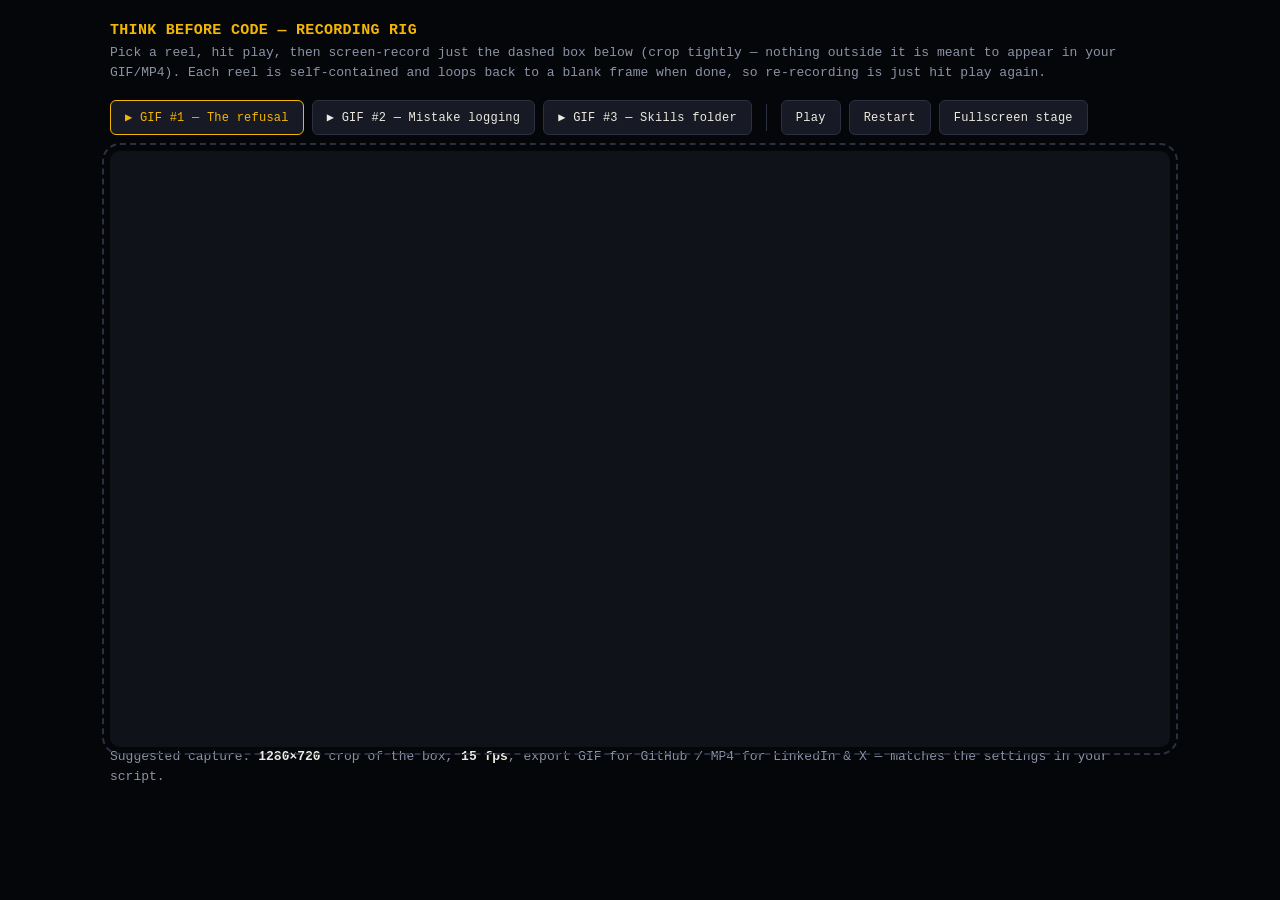
==== demo/index.html @ 32a685cb "demo: Added demo gif🫠" ====
<!doctype html>
<html lang="en">
  <head>
    <meta charset="UTF-8" />
    <title>Think Before Code — Recording Rig</title>
    <style>
      :root {
        --ink: #10121a;
        --panel: #171a24;
        --panel-2: #1d2130;
        --cream: #edeae0;
        --slate: #8b93a6;
        --duck: #f2b705;
        --duck-dim: #8a6608;
        --cut: #e2542d;
        --log: #5fb3a3;
        --mono:
          ui-monospace, "SF Mono", "JetBrains Mono", Menlo, Consolas,
          "Liberation Mono", monospace;
      }
      @media (prefers-reduced-motion: reduce) {
        * {
          animation-duration: 0.001ms !important;
          transition-duration: 0.001ms !important;
        }
      }
      * {
        box-sizing: border-box;
      }
      html,
      body {
        margin: 0;
        padding: 0;
        background: #05060a;
        color: var(--cream);
        font-family: var(--mono);
      }
      .chrome {
        max-width: 1100px;
        margin: 0 auto;
        padding: 22px 20px 40px;
      }
      .chrome h1 {
        font-size: 15px;
        letter-spacing: 0.02em;
        color: var(--duck);
        margin: 0 0 4px;
        text-transform: uppercase;
      }
      .chrome p {
        color: var(--slate);
        font-size: 13px;
        margin: 0 0 18px;
        line-height: 1.5;
      }
      .controls {
        display: flex;
        gap: 8px;
        flex-wrap: wrap;
        margin-bottom: 16px;
      }
      .controls button {
        font-family: var(--mono);
        font-size: 12px;
        letter-spacing: 0.02em;
        background: var(--panel);
        color: var(--cream);
        border: 1px solid #2a2f42;
        padding: 9px 14px;
        border-radius: 6px;
        cursor: pointer;
      }
      .controls button:hover {
        border-color: var(--duck);
      }
      .controls button:focus-visible {
        outline: 2px solid var(--duck);
        outline-offset: 2px;
      }
      .controls button.active {
        border-color: var(--duck);
        color: var(--duck);
      }
      .controls .sep {
        width: 1px;
        background: #2a2f42;
        margin: 4px 6px;
      }

      #stage {
        width: min(100%, 1280px);
        aspect-ratio: 16/9;
        background: var(--ink);
        border-radius: 10px;
        position: relative;
        overflow: hidden;
        outline: 2px dashed #2a2f42;
        outline-offset: 6px;
        margin: 0 auto;
      }
      .hint {
        color: var(--slate);
        font-size: 11px;
        margin-top: 10px;
      }
      .hint b {
        color: var(--cream);
      }

      /* ---- generic layers ---- */
      .layer {
        position: absolute;
        inset: 0;
        display: flex;
        align-items: center;
        justify-content: center;
        opacity: 0;
        transition: opacity 0.25s ease;
      }
      .layer.on {
        opacity: 1;
      }

      .card {
        text-align: center;
        padding: 0 60px;
      }
      .card .big {
        font-size: 34px;
        font-weight: 700;
        color: var(--cream);
        line-height: 1.35;
      }
      .card .small {
        margin-top: 14px;
        font-size: 15px;
        color: var(--slate);
      }
      .card .brand {
        font-size: 16px;
        color: var(--duck);
        letter-spacing: 0.04em;
        margin-bottom: 10px;
      }
      .card .url {
        margin-top: 18px;
        font-size: 14px;
        color: var(--duck);
      }

      /* ---- app window chrome ---- */
      .win {
        width: 90%;
        height: 86%;
        background: var(--panel);
        border-radius: 10px;
        box-shadow: 0 20px 60px rgba(0, 0, 0, 0.5);
        overflow: hidden;
        display: flex;
        flex-direction: column;
      }
      .titlebar {
        height: 34px;
        background: var(--panel-2);
        display: flex;
        align-items: center;
        padding: 0 12px;
        gap: 8px;
        flex: 0 0 auto;
        border-bottom: 1px solid #262b3d;
      }
      .dot {
        width: 10px;
        height: 10px;
        border-radius: 50%;
      }
      .dot.r {
        background: #e2542d;
      }
      .dot.y {
        background: #f2b705;
      }
      .dot.g {
        background: #5fb3a3;
      }
      .urlbar {
        margin-left: 12px;
        font-size: 11px;
        color: var(--slate);
        background: var(--ink);
        padding: 4px 10px;
        border-radius: 5px;
        flex: 1 1 auto;
        max-width: 340px;
      }
      .apptag {
        margin-left: auto;
        font-size: 11px;
        color: var(--slate);
      }
      .apptag b {
        color: var(--duck);
      }

      .body {
        flex: 1 1 auto;
        padding: 20px 26px 54px;
        overflow-y: auto;
        overflow-x: hidden;
        display: flex;
        flex-direction: column;
        gap: 12px;
        font-size: 14px;
        line-height: 1.5;
        scroll-behavior: smooth;
        scrollbar-width: none;
      }
      .body::-webkit-scrollbar {
        display: none;
      }

      .msg {
        max-width: 78%;
        white-space: pre-wrap;
        flex: 0 0 auto;
      }
      .msg.user {
        align-self: flex-end;
        color: var(--cream);
        text-align: right;
      }
      .msg.user .who {
        color: var(--slate);
        font-size: 11px;
      }
      .msg.assistant {
        align-self: flex-start;
        color: var(--cream);
      }
      .msg.assistant .who {
        color: var(--duck);
        font-size: 11px;
      }
      .msg.assistant.generic .who {
        color: var(--cut);
      }
      .msg .who {
        text-transform: uppercase;
        letter-spacing: 0.08em;
        margin-bottom: 4px;
      }
      .msg .txt::after {
        content: "";
        display: inline-block;
        width: 7px;
        height: 15px;
        background: var(--cream);
        margin-left: 2px;
        vertical-align: -2px;
        animation: blink 1s steps(1) infinite;
      }
      .msg .txt.done::after {
        display: none;
      }
      @keyframes blink {
        50% {
          opacity: 0;
        }
      }

      .dots {
        display: flex;
        gap: 4px;
        align-self: flex-start;
        padding: 2px 0;
      }
      .dots span {
        width: 6px;
        height: 6px;
        border-radius: 50%;
        background: var(--slate);
        animation: pulse 1s ease-in-out infinite;
      }
      .dots span:nth-child(2) {
        animation-delay: 0.15s;
      }
      .dots span:nth-child(3) {
        animation-delay: 0.3s;
      }
      @keyframes pulse {
        0%,
        100% {
          opacity: 0.25;
        }
        50% {
          opacity: 1;
        }
      }

      .codeblock {
        background: var(--ink);
        border: 1px solid #262b3d;
        border-radius: 6px;
        padding: 10px 14px;
        font-size: 13px;
        color: var(--slate);
        white-space: pre;
      }

      .logcard {
        align-self: flex-start;
        border: 1px solid var(--log);
        border-radius: 8px;
        padding: 12px 16px;
        background: rgba(95, 179, 163, 0.08);
        max-width: 82%;
        transform: translateY(6px);
        opacity: 0;
        transition: all 0.35s ease;
      }
      .logcard.on {
        transform: translateY(0);
        opacity: 1;
      }
      .logcard .tag {
        font-size: 10px;
        letter-spacing: 0.08em;
        text-transform: uppercase;
        color: var(--log);
        margin-bottom: 6px;
      }
      .logcard .txt {
        font-style: italic;
        color: var(--cream);
        font-size: 14px;
      }

      .cutflash {
        position: absolute;
        inset: 0;
        background: var(--cream);
        opacity: 0;
        pointer-events: none;
      }
      .cutflash.on {
        opacity: 0.9;
        transition: opacity 0.06s linear;
      }

      /* file tree */
      .tree {
        display: flex;
        flex: 1;
        overflow: hidden;
      }
      .sidebar {
        width: 230px;
        background: var(--panel-2);
        border-right: 1px solid #262b3d;
        padding: 10px 0;
        font-size: 13px;
      }
      .sidebar .item {
        padding: 5px 16px;
        color: var(--slate);
        opacity: 0;
        transform: translateX(-6px);
        transition: all 0.3s ease;
        display: flex;
        align-items: center;
        gap: 6px;
      }
      .sidebar .item.on {
        opacity: 1;
        transform: translateX(0);
      }
      .sidebar .item.folder {
        color: var(--cream);
      }
      .sidebar .item.file {
        padding-left: 34px;
        color: var(--duck);
      }
      .sidebar .item.selected {
        background: #262b3d;
      }
      .editor {
        flex: 1;
        padding: 18px 22px;
        font-size: 13px;
        color: var(--slate);
        overflow: hidden;
      }
      .editor .fname {
        color: var(--duck);
        font-size: 12px;
        margin-bottom: 12px;
      }
      .editor .line {
        opacity: 0;
        transform: translateY(4px);
        transition: all 0.3s ease;
        margin-bottom: 6px;
      }
      .editor .line.on {
        opacity: 1;
        transform: translateY(0);
      }
      .editor .h {
        color: var(--cream);
        font-weight: 700;
      }
      .editor .k {
        color: var(--duck);
      }

      .caption {
        position: absolute;
        bottom: 14px;
        left: 50%;
        transform: translateX(-50%);
        text-align: center;
        font-size: 12px;
        color: var(--slate);
        opacity: 0;
        transition: opacity 0.3s ease;
        background: rgba(16, 18, 26, 0.88);
        border: 1px solid #2a2f42;
        padding: 7px 12px;
        border-radius: 999px;
        pointer-events: none;
        white-space: nowrap;
      }
      .caption.on {
        opacity: 1;
      }
    </style>
  </head>
  <body>
    <div class="chrome">
      <h1>Think Before Code — recording rig</h1>
      <p>
        Pick a reel, hit play, then screen-record just the dashed box below
        (crop tightly — nothing outside it is meant to appear in your GIF/MP4).
        Each reel is self-contained and loops back to a blank frame when done,
        so re-recording is just hit play again.
      </p>
      <div class="controls">
        <button data-reel="gif1" class="active">▶ GIF #1 — The refusal</button>
        <button data-reel="gif2">▶ GIF #2 — Mistake logging</button>
        <button data-reel="gif3">▶ GIF #3 — Skills folder</button>
        <div class="sep"></div>
        <button id="playBtn">Play</button>
        <button id="restartBtn">Restart</button>
        <button id="fullscreenBtn">Fullscreen stage</button>
      </div>
      <div id="stage"></div>
      <p class="hint">
        Suggested capture: <b>1280×720</b> crop of the box, <b>15 fps</b>,
        export GIF for GitHub / MP4 for LinkedIn &amp; X — matches the settings
        in your script.
      </p>
    </div>

    <script>
      const stage = document.getElementById("stage");
      const reducedMotion = window.matchMedia(
        "(prefers-reduced-motion: reduce)",
      ).matches;

      function sleep(ms) {
        return new Promise((r) => setTimeout(r, reducedMotion ? 1 : ms));
      }

      function clearStage() {
        stage.innerHTML = "";
      }

      function scrollChat(body, behavior = "smooth") {
        if (!body) return;
        requestAnimationFrame(() => {
          body.scrollTo({ top: body.scrollHeight, behavior });
        });
      }

      function keepVisible(node) {
        const body = node?.closest?.(".body");
        if (body) scrollChat(body, "smooth");
      }

      function el(tag, cls, parent) {
        const e = document.createElement(tag);
        if (cls) e.className = cls;
        (parent || stage).appendChild(e);
        return e;
      }

      async function fadeIn(node, dur = 250) {
        node.classList.add("layer");
        await sleep(20);
        node.classList.add("on");
        await sleep(dur);
      }
      async function fadeOut(node, dur = 250) {
        node.classList.remove("on");
        await sleep(dur);
        node.remove();
      }

      async function typeInto(node, text, cps = 26) {
        const per = 1000 / cps;
        node.classList.add("txt");
        for (let i = 0; i <= text.length; i++) {
          node.textContent = text.slice(0, i);
          if (i % 4 === 0 || i === text.length) keepVisible(node);
          await sleep(per);
        }
        node.classList.add("done");
        keepVisible(node);
      }

      function makeWindow(appLabel, url) {
        const win = el("div", "win");
        const bar = el("div", "titlebar", win);
        el("span", "dot r", bar);
        el("span", "dot y", bar);
        el("span", "dot g", bar);
        const u = el("div", "urlbar", bar);
        u.textContent = url;
        const tag = el("div", "apptag", bar);
        tag.innerHTML = "app: <b>" + appLabel + "</b>";
        const body = el("div", "body", win);
        return { win, body };
      }

      async function userMsg(body, text, cps) {
        const m = el("div", "msg user", body);
        const who = el("div", "who", m);
        who.textContent = "you";
        const txt = el("div", "", m);
        await typeInto(txt, text, cps || 30);
        scrollChat(body);
        return m;
      }

      async function thinking(body, ms) {
        const d = el("div", "dots", body);
        d.innerHTML = "<span></span><span></span><span></span>";
        scrollChat(body);
        await sleep(ms);
        d.remove();
      }

      async function assistantMsg(body, who, text, cps, generic) {
        const m = el(
          "div",
          "msg assistant" + (generic ? " generic" : ""),
          body,
        );
        const w = el("div", "who", m);
        w.textContent = who;
        const txt = el("div", "", m);
        await typeInto(txt, text, cps || 22);
        scrollChat(body);
        return m;
      }

      function centerCard() {
        const layer = el("div", "layer");
        const card = el("div", "card", layer);
        return { layer, card };
      }

      /* ============ REEL: GIF 1 ============ */
      async function playGif1() {
        clearStage();

        // outside-GIF title card
        {
          const { layer, card } = centerCard();
          card.innerHTML =
            '<div class="big">AI shouldn\'t solve DSA for you.</div>';
          await fadeIn(layer, 300);
          await sleep(1600);
          await fadeOut(layer, 250);
        }

        // Frame 1: generic AI, instant dump, hard cut
        {
          const layer = el("div", "layer");
          const { win, body } = makeWindow(
            "generic assistant",
            "chat.example.com",
          );
          layer.appendChild(win);
          await fadeIn(layer, 200);
          await userMsg(body, "Solve Two Sum.", 34);
          await sleep(150);
          await thinking(body, 260);
          await assistantMsg(
            body,
            "assistant",
            "Sure! Here's the code...",
            55,
            true,
          );
          const cb = el("div", "codeblock", body);
          cb.textContent = "def twoSum(nums, target):\n    seen = {}\n    ...";
          scrollChat(body);
          await sleep(500);
          const flash = el("div", "cutflash on");
          await sleep(70);
          flash.remove();
          await fadeOut(layer, 120);
        }

        // Frame 2/3: Think Before Code, Socratic dialogue
        {
          const layer = el("div", "layer");
          const { win, body } = makeWindow(
            "Think Before Code",
            "thinkbeforecode.dev",
          );
          layer.appendChild(win);
          await fadeIn(layer, 200);

          await userMsg(body, "Solve Two Sum.", 30);
          await thinking(body, 700);
          await assistantMsg(
            body,
            "quackrates 🦆",
            "No.\n\nLet's think first.\n\nWhat information do you need to remember\nwhile scanning the array once?",
            24,
          );
          await sleep(300);

          await userMsg(body, "Previous numbers?", 28);
          await thinking(body, 500);
          await assistantMsg(
            body,
            "quackrates 🦆",
            "Closer.\n\nDo you need ALL previous numbers?\n\nOr only something that helps\nfind the missing value?",
            24,
          );
          await sleep(300);

          await userMsg(body, "Maybe...\n\nvalue -> index?", 26);
          await thinking(body, 500);
          await assistantMsg(
            body,
            "quackrates 🦆",
            "Exactly.\n\nWhy would a hash map help here?",
            24,
          );

          const cap = el(
            "div",
            "caption",
            win.parentElement === layer ? layer : layer,
          );
          cap.textContent = "No solution shown. Only curiosity.";
          await sleep(400);
          cap.classList.add("on");
          await sleep(1400);
          await fadeOut(layer, 300);
        }

        // End card
        {
          const { layer, card } = centerCard();
          card.innerHTML =
            '<div class="brand">Think Before Code</div>' +
            '<div class="big" style="font-size:26px;">Learn algorithms.<br>Don\'t outsource thinking.</div>' +
            '<div class="url">github.com/Far-200/think-before-code</div>';
          await fadeIn(layer, 300);
          await sleep(2200);
        }
      }

      /* ============ Bonus beat: the refusal, on its own ============ */
      async function playRefusal() {
        clearStage();
        const layer = el("div", "layer");
        const { win, body } = makeWindow(
          "Think Before Code",
          "thinkbeforecode.dev",
        );
        layer.appendChild(win);
        await fadeIn(layer, 200);
        await userMsg(body, "Give me the code.", 30);
        await thinking(body, 600);
        await assistantMsg(body, "quackrates 🦆", "No.", 20);
        await sleep(1000);
        await assistantMsg(
          body,
          "quackrates 🦆",
          "I won't solve this for you.\n\nI'll help you solve it.",
          22,
        );
        await sleep(2200);
      }

      /* ============ REEL: GIF 2 — mistake logging ============ */
      async function playGif2() {
        clearStage();
        const layer = el("div", "layer");
        const { win, body } = makeWindow(
          "Think Before Code",
          "thinkbeforecode.dev",
        );
        layer.appendChild(win);
        await fadeIn(layer, 200);

        await userMsg(body, "Sliding Window?", 28);
        await thinking(body, 500);
        await assistantMsg(body, "quackrates 🦆", "Why Sliding Window?", 24);
        await sleep(300);

        await userMsg(
          body,
          "...\n\nActually...\n\nWindow size isn't fixed.",
          26,
        );
        await thinking(body, 500);
        await assistantMsg(
          body,
          "quackrates 🦆",
          "Good catch.\n\nMistake logged:",
          24,
        );

        const card = el("div", "logcard", body);
        const tag = el("div", "tag", card);
        tag.textContent = "mistake log";
        const txt = el("div", "txt", card);
        txt.textContent =
          '"I assumed Sliding Window before checking constraints."';
        await sleep(150);
        card.classList.add("on");
        scrollChat(body);
        await sleep(2400);
      }

      /* ============ REEL: GIF 3 — skills folder ============ */
      async function playGif3() {
        clearStage();
        const layer = el("div", "layer");
        const win = el("div", "win");
        layer.appendChild(win);
        const bar = el("div", "titlebar", win);
        el("span", "dot r", bar);
        el("span", "dot y", bar);
        el("span", "dot g", bar);
        const u = el("div", "urlbar", bar);
        u.textContent = "think-before-code";
        const tag = el("div", "apptag", bar);
        tag.innerHTML = "app: <b>editor</b>";
        const tree = el("div", "tree", win);
        const sidebar = el("div", "sidebar", tree);
        const editor = el("div", "editor", tree);

        await fadeIn(layer, 200);

        const items = [
          { cls: "folder", label: "📁 skills/" },
          { cls: "file", label: "problem-decoder/" },
          { cls: "file", label: "dsa-tutor/" },
          { cls: "file", label: "complexity-coach/" },
          { cls: "file", label: "dry-run-coach/" },
          { cls: "file", label: "mock-interviewer/" },
          { cls: "file", label: "mistake-logs/" },
        ];
        const nodes = [];
        for (const it of items) {
          const n = el("div", "item " + it.cls, sidebar);
          n.textContent = it.label;
          nodes.push(n);
          await sleep(220);
          n.classList.add("on");
        }

        await sleep(500);
        nodes[1].classList.add("selected");

        const fname = el("div", "fname", editor);
        fname.textContent = "skills/problem-decoder/SKILL.md";
        const lines = [
          ["h", "# Problem Decoder"],
          ["", "Breaks a problem statement into constraints,"],
          ["", "edge cases, and the real question being asked —"],
          ["", "before any approach is chosen."],
          ["k", "## When to use"],
          ["", "Any time a prompt names a technique before"],
          ["", "the constraints have been checked."],
          ["k", "## Output"],
          ["", "Questions. Never a solution."],
        ];
        for (const [k, text] of lines) {
          const l = el("div", "line" + (k ? " " + k : ""), editor);
          l.textContent = text;
          await sleep(260);
          l.classList.add("on");
        }

        const cap = el("div", "caption on", win.parentElement);
        cap.textContent = "Reusable AI tutors.";
        await sleep(2000);
      }

      /* ============ controller ============ */
      const reels = { gif1: playGif1, gif2: playGif2, gif3: playGif3 };
      let currentReel = "gif1";
      let playing = false;

      document.querySelectorAll("[data-reel]").forEach((btn) => {
        btn.addEventListener("click", () => {
          document
            .querySelectorAll("[data-reel]")
            .forEach((b) => b.classList.remove("active"));
          btn.classList.add("active");
          currentReel = btn.dataset.reel;
          clearStage();
        });
      });

      document.getElementById("playBtn").addEventListener("click", async () => {
        if (playing) return;
        playing = true;
        await reels[currentReel]();
        playing = false;
      });
      document
        .getElementById("restartBtn")
        .addEventListener("click", async () => {
          if (playing) return;
          playing = true;
          await reels[currentReel]();
          playing = false;
        });

      document
        .getElementById("fullscreenBtn")
        .addEventListener("click", async () => {
          if (stage.requestFullscreen) await stage.requestFullscreen();
        });
    </script>
  </body>
</html>
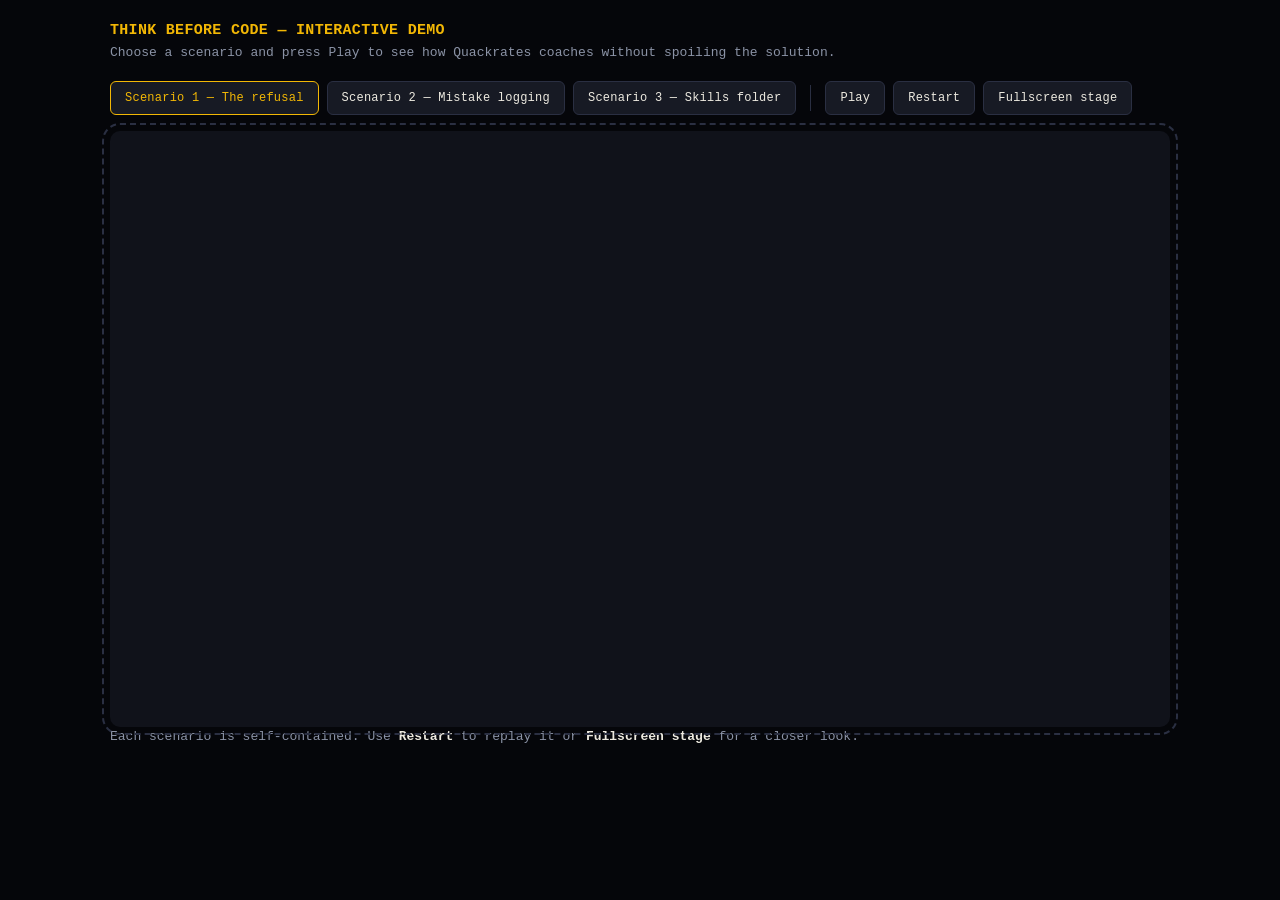
==== commit 079628cd: "chore: polish demo and update workflow actions" ====
--- a/demo/index.html
+++ b/demo/index.html
@@ -2,7 +2,7 @@
 <html lang="en">
   <head>
     <meta charset="UTF-8" />
-    <title>Think Before Code — Recording Rig</title>
+    <title>Think Before Code — Interactive Demo</title>
     <style>
       :root {
         --ink: #10121a;
@@ -438,17 +438,17 @@
   </head>
   <body>
     <div class="chrome">
-      <h1>Think Before Code — recording rig</h1>
+      <h1>Think Before Code — Interactive Demo</h1>
       <p>
-        Pick a reel, hit play, then screen-record just the dashed box below
-        (crop tightly — nothing outside it is meant to appear in your GIF/MP4).
-        Each reel is self-contained and loops back to a blank frame when done,
-        so re-recording is just hit play again.
+        Choose a scenario and press Play to see how Quackrates coaches without
+        spoiling the solution.
       </p>
       <div class="controls">
-        <button data-reel="gif1" class="active">▶ GIF #1 — The refusal</button>
-        <button data-reel="gif2">▶ GIF #2 — Mistake logging</button>
-        <button data-reel="gif3">▶ GIF #3 — Skills folder</button>
+        <button data-reel="gif1" class="active">
+          Scenario 1 — The refusal
+        </button>
+        <button data-reel="gif2">Scenario 2 — Mistake logging</button>
+        <button data-reel="gif3">Scenario 3 — Skills folder</button>
         <div class="sep"></div>
         <button id="playBtn">Play</button>
         <button id="restartBtn">Restart</button>
@@ -456,9 +456,8 @@
       </div>
       <div id="stage"></div>
       <p class="hint">
-        Suggested capture: <b>1280×720</b> crop of the box, <b>15 fps</b>,
-        export GIF for GitHub / MP4 for LinkedIn &amp; X — matches the settings
-        in your script.
+        Each scenario is self-contained. Use <b>Restart</b> to replay it or
+        <b>Fullscreen stage</b> for a closer look.
       </p>
     </div>
 
@@ -619,7 +618,7 @@
           const layer = el("div", "layer");
           const { win, body } = makeWindow(
             "Think Before Code",
-            "thinkbeforecode.dev",
+            "github.com/Far-200/think-before-code",
           );
           layer.appendChild(win);
           await fadeIn(layer, 200);
@@ -683,7 +682,7 @@
         const layer = el("div", "layer");
         const { win, body } = makeWindow(
           "Think Before Code",
-          "thinkbeforecode.dev",
+          "github.com/Far-200/think-before-code",
         );
         layer.appendChild(win);
         await fadeIn(layer, 200);
@@ -706,7 +705,7 @@
         const layer = el("div", "layer");
         const { win, body } = makeWindow(
           "Think Before Code",
-          "thinkbeforecode.dev",
+          "github.com/Far-200/think-before-code",
         );
         layer.appendChild(win);
         await fadeIn(layer, 200);
@@ -765,10 +764,12 @@
           { cls: "folder", label: "📁 skills/" },
           { cls: "file", label: "problem-decoder/" },
           { cls: "file", label: "dsa-tutor/" },
+          { cls: "file", label: "dry-run-coach/" },
           { cls: "file", label: "complexity-coach/" },
-          { cls: "file", label: "dry-run-coach/" },
+          { cls: "file", label: "debug-coach/" },
+          { cls: "file", label: "test-case-coach/" },
+          { cls: "file", label: "pattern-transfer-coach/" },
           { cls: "file", label: "mock-interviewer/" },
-          { cls: "file", label: "mistake-logs/" },
         ];
         const nodes = [];
         for (const it of items) {
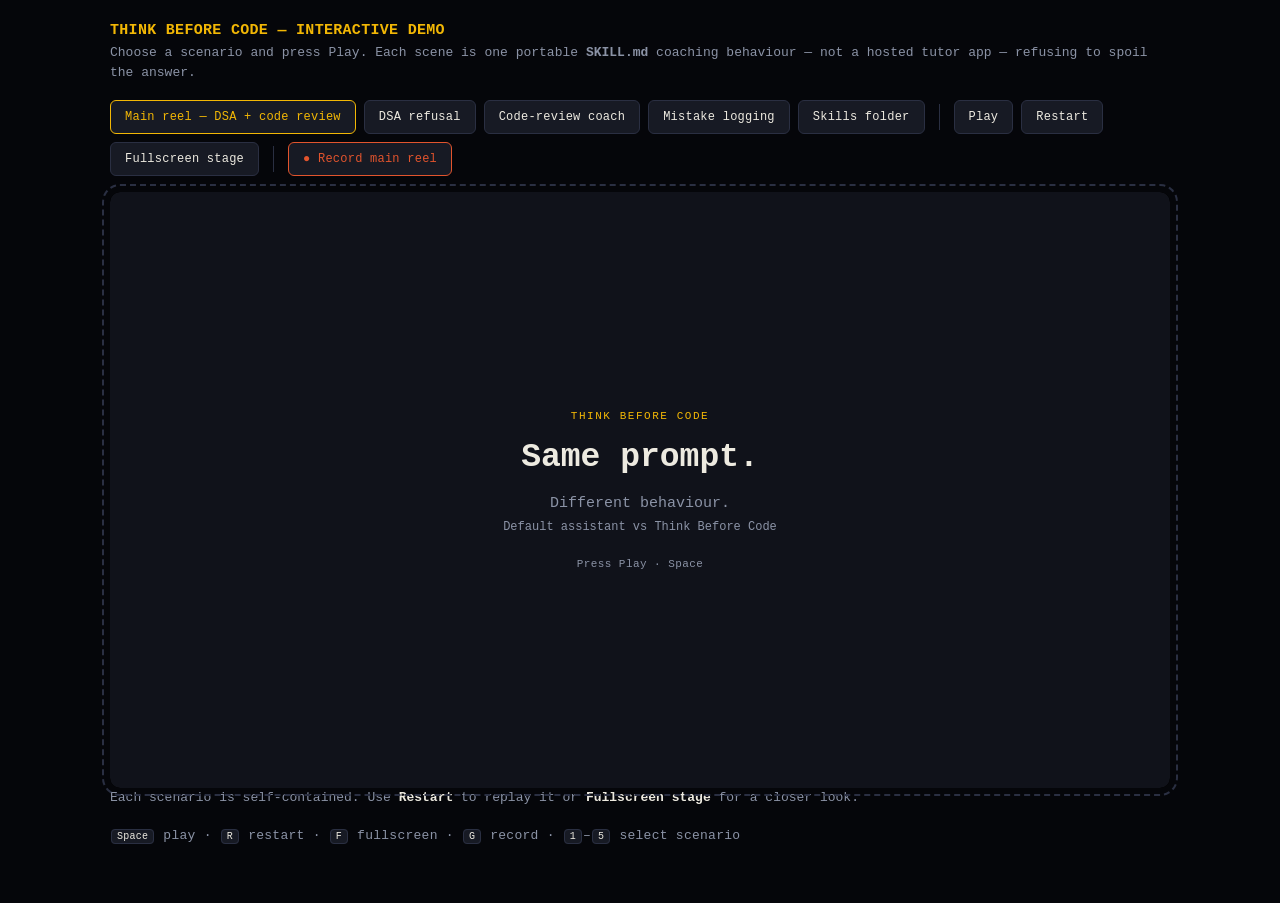
==== commit e27b800f: "feat: add specification coach and refresh demo" ====
--- a/demo/index.html
+++ b/demo/index.html
@@ -2,8 +2,12 @@
 <html lang="en">
   <head>
     <meta charset="UTF-8" />
+    <meta name="viewport" content="width=device-width, initial-scale=1.0" />
     <title>Think Before Code — Interactive Demo</title>
     <style>
+      /* ============================================================
+         1. TOKENS AND GLOBAL LAYOUT
+         ============================================================ */
       :root {
         --ink: #10121a;
         --panel: #171a24;
@@ -53,6 +57,10 @@
         margin: 0 0 18px;
         line-height: 1.5;
       }
+
+      /* ============================================================
+         2. CONTROLS AND STAGE
+         ============================================================ */
       .controls {
         display: flex;
         gap: 8px;
@@ -81,6 +89,16 @@
         border-color: var(--duck);
         color: var(--duck);
       }
+      .controls button#recordBtn {
+        border-color: var(--cut);
+        color: var(--cut);
+      }
+      .controls button#recordBtn:hover {
+        background: rgba(226, 84, 45, 0.08);
+      }
+      .controls button#recordBtn::before {
+        content: "● ";
+      }
       .controls .sep {
         width: 1px;
         background: #2a2f42;
@@ -89,8 +107,8 @@
 
       #stage {
         width: min(100%, 1280px);
-        aspect-ratio: 16/9;
-        background: var(--ink);
+        aspect-ratio: 16 / 9;
+        background: #000;
         border-radius: 10px;
         position: relative;
         overflow: hidden;
@@ -98,6 +116,37 @@
         outline-offset: 6px;
         margin: 0 auto;
       }
+      .stage-canvas {
+        position: relative;
+        width: 100%;
+        height: 100%;
+        background: var(--ink);
+        overflow: hidden;
+        border-radius: inherit;
+      }
+      #stage:fullscreen,
+      #stage:-webkit-full-screen {
+        width: 100vw;
+        height: 100vh;
+        max-width: none;
+        aspect-ratio: auto;
+        border-radius: 0;
+        outline: none;
+        display: flex;
+        align-items: center;
+        justify-content: center;
+      }
+      #stage:fullscreen .stage-canvas,
+      #stage:-webkit-full-screen .stage-canvas {
+        width: min(100vw, 100vh * 16 / 9);
+        height: min(100vh, 100vw * 9 / 16);
+        flex: none;
+      }
+      #stage.cursor-hidden,
+      #stage.cursor-hidden * {
+        cursor: none;
+      }
+
       .hint {
         color: var(--slate);
         font-size: 11px;
@@ -106,8 +155,26 @@
       .hint b {
         color: var(--cream);
       }
-
-      /* ---- generic layers ---- */
+      .shortcuts {
+        color: var(--slate);
+        font-size: 10.5px;
+        margin-top: 6px;
+        letter-spacing: 0.02em;
+      }
+      .shortcuts kbd {
+        font-family: var(--mono);
+        font-size: 10px;
+        color: var(--cream);
+        background: var(--panel);
+        border: 1px solid #2a2f42;
+        border-radius: 4px;
+        padding: 1px 5px;
+        margin: 0 1px;
+      }
+
+      /* ============================================================
+         3. REUSABLE CARDS / WINDOWS / MESSAGES
+         ============================================================ */
       .layer {
         position: absolute;
         inset: 0;
@@ -125,8 +192,15 @@
         text-align: center;
         padding: 0 60px;
       }
+      .card .kicker {
+        font-size: 11px;
+        letter-spacing: 0.14em;
+        text-transform: uppercase;
+        color: var(--duck);
+        margin-bottom: 14px;
+      }
       .card .big {
-        font-size: 34px;
+        font-size: 33px;
         font-weight: 700;
         color: var(--cream);
         line-height: 1.35;
@@ -135,6 +209,13 @@
         margin-top: 14px;
         font-size: 15px;
         color: var(--slate);
+      }
+      .card .small.delayed {
+        opacity: 0;
+        transition: opacity 0.3s ease;
+      }
+      .card .small.delayed.on {
+        opacity: 1;
       }
       .card .brand {
         font-size: 16px;
@@ -147,11 +228,194 @@
         font-size: 14px;
         color: var(--duck);
       }
-
-      /* ---- app window chrome ---- */
+      .card .poster-footer {
+        margin-top: 24px;
+        font-size: 11px;
+        color: var(--slate);
+        letter-spacing: 0.04em;
+      }
+      .countdown-card {
+        font-size: 64px;
+        font-weight: 700;
+        color: var(--duck);
+      }
+      .countdown-card.pulse {
+        animation: countdownPulse 0.7s ease-out;
+      }
+      @keyframes countdownPulse {
+        0% {
+          opacity: 0;
+          transform: scale(0.92);
+        }
+        30% {
+          opacity: 1;
+          transform: scale(1);
+        }
+        100% {
+          opacity: 1;
+          transform: scale(1);
+        }
+      }
+
+      /* comparison montage: "without the skills" baseline shown once,
+         at the very start of the main reel, before Quackrates appears */
+      .comparison-shell {
+        width: 92%;
+        max-width: 960px;
+        text-align: center;
+      }
+      .comparison-badge {
+        display: inline-block;
+        font-size: 10px;
+        letter-spacing: 0.08em;
+        text-transform: uppercase;
+        color: var(--cut);
+        border: 1px solid var(--cut);
+        background: rgba(226, 84, 45, 0.08);
+        padding: 3px 10px;
+        border-radius: 999px;
+        margin-bottom: 10px;
+        opacity: 0;
+        transition: opacity 0.3s ease;
+      }
+      .comparison-badge.on {
+        opacity: 1;
+      }
+      .comparison-heading {
+        font-size: 21px;
+        font-weight: 700;
+        letter-spacing: 0.04em;
+        text-transform: uppercase;
+        color: var(--cream);
+        margin-bottom: 16px;
+        opacity: 0;
+        transition: opacity 0.3s ease;
+      }
+      .comparison-heading.on {
+        opacity: 1;
+      }
+      .comparison-grid {
+        display: grid;
+        grid-template-columns: 1fr 1fr;
+        gap: 16px;
+        text-align: left;
+      }
+      .comparison-panel {
+        border: 1px solid var(--cut);
+        border-radius: 8px;
+        background: rgba(226, 84, 45, 0.05);
+        padding: 13px 15px;
+        opacity: 0;
+        transform: translateY(6px);
+        transition: all 0.3s ease;
+      }
+      .comparison-panel.on {
+        opacity: 1;
+        transform: translateY(0);
+      }
+      .comparison-label {
+        font-size: 10.5px;
+        letter-spacing: 0.1em;
+        text-transform: uppercase;
+        color: var(--cut);
+        font-weight: 700;
+        margin-bottom: 8px;
+      }
+      .comparison-prompt {
+        font-size: 13.5px;
+        color: var(--slate);
+        margin-bottom: 6px;
+      }
+      .comparison-prompt::before {
+        content: "you: ";
+        color: var(--slate);
+      }
+      .default-response {
+        font-size: 13.5px;
+        color: var(--cream);
+        margin-bottom: 10px;
+      }
+      .default-response::before {
+        content: "assistant: ";
+        color: var(--cut);
+      }
+      .artifact-block {
+        background: var(--ink);
+        border: 1px solid #262b3d;
+        border-radius: 6px;
+        padding: 8px 10px;
+        margin-bottom: 10px;
+        opacity: 0;
+        transition: opacity 0.3s ease;
+      }
+      .artifact-block.on {
+        opacity: 1;
+      }
+      .artifact-line {
+        font-size: 12.5px;
+        color: var(--slate);
+        white-space: pre;
+        line-height: 1.55;
+      }
+      .artifact-line .n {
+        color: #454b60;
+        margin-right: 8px;
+      }
+      .default-status {
+        font-size: 10.5px;
+        letter-spacing: 0.06em;
+        text-transform: uppercase;
+        color: var(--cut);
+        font-weight: 700;
+      }
+      .comparison-footer {
+        margin-top: 16px;
+        opacity: 0;
+        transition: opacity 0.3s ease;
+      }
+      .comparison-footer.on {
+        opacity: 1;
+      }
+      .comparison-footer .cf-line1 {
+        font-size: 15px;
+        color: var(--cream);
+        font-weight: 700;
+      }
+      .comparison-footer .cf-line2 {
+        margin-top: 6px;
+        font-size: 12px;
+        color: var(--slate);
+        opacity: 0;
+        transition: opacity 0.3s ease;
+      }
+      .comparison-footer .cf-line2.on {
+        opacity: 1;
+      }
+
+      /* chapter label: reusable, works standalone (inline in a card)
+         or as the .chapter-strip window header */
+      .chapter-label {
+        font-size: 10.5px;
+        letter-spacing: 0.12em;
+        text-transform: uppercase;
+        color: var(--slate);
+      }
+      .chapter-label .num {
+        color: var(--duck);
+        font-weight: 700;
+      }
+      .card .chapter-label {
+        margin-top: 16px;
+      }
+      .chapter-strip {
+        flex: 0 0 auto;
+        padding: 8px 20px 2px;
+      }
+
+      /* app window chrome */
       .win {
-        width: 90%;
-        height: 86%;
+        width: 93%;
+        height: 89%;
         background: var(--panel);
         border-radius: 10px;
         box-shadow: 0 20px 60px rgba(0, 0, 0, 0.5);
@@ -191,26 +455,34 @@
         padding: 4px 10px;
         border-radius: 5px;
         flex: 1 1 auto;
-        max-width: 340px;
-      }
-      .apptag {
+        max-width: 300px;
+        overflow: hidden;
+        text-overflow: ellipsis;
+        white-space: nowrap;
+      }
+      .skill-badge {
         margin-left: auto;
-        font-size: 11px;
-        color: var(--slate);
-      }
-      .apptag b {
+        flex: 0 0 auto;
+        font-size: 10.5px;
+        letter-spacing: 0.02em;
         color: var(--duck);
+        border: 1px solid var(--duck-dim);
+        background: rgba(242, 183, 5, 0.08);
+        padding: 3px 9px;
+        border-radius: 999px;
+        white-space: nowrap;
       }
 
       .body {
         flex: 1 1 auto;
-        padding: 20px 26px 54px;
+        min-height: 0;
+        padding: 18px 24px 20px;
         overflow-y: auto;
         overflow-x: hidden;
         display: flex;
         flex-direction: column;
-        gap: 12px;
-        font-size: 14px;
+        gap: 11px;
+        font-size: 14.5px;
         line-height: 1.5;
         scroll-behavior: smooth;
         scrollbar-width: none;
@@ -220,7 +492,7 @@
       }
 
       .msg {
-        max-width: 78%;
+        max-width: 82%;
         white-space: pre-wrap;
         flex: 0 0 auto;
       }
@@ -240,9 +512,6 @@
       .msg.assistant .who {
         color: var(--duck);
         font-size: 11px;
-      }
-      .msg.assistant.generic .who {
-        color: var(--cut);
       }
       .msg .who {
         text-transform: uppercase;
@@ -297,16 +566,56 @@
         }
       }
 
-      .codeblock {
-        background: var(--ink);
-        border: 1px solid #262b3d;
-        border-radius: 6px;
-        padding: 10px 14px;
+      /* learner-authored card: the ONLY component that carries the
+         learner's own words (an approach, a finding). Right-aligned
+         like the learner's chat bubbles, but structurally distinct —
+         bordered, labelled, never mistaken for Quackrates' output. */
+      .learner-card {
+        align-self: flex-end;
+        border: 1px solid var(--duck-dim);
+        background: rgba(242, 183, 5, 0.06);
+        border-radius: 8px 4px 8px 8px;
+        padding: 12px 16px;
+        max-width: 86%;
+        text-align: left;
+        opacity: 0;
+        transform: translateY(6px);
+        transition: all 0.4s ease;
+      }
+      .learner-card.on {
+        opacity: 1;
+        transform: translateY(0);
+      }
+      .learner-card .lc-tag {
+        font-size: 10px;
+        letter-spacing: 0.08em;
+        text-transform: uppercase;
+        color: var(--duck);
+        font-weight: 700;
+        margin-bottom: 8px;
+      }
+      .learner-card .lc-row {
         font-size: 13px;
-        color: var(--slate);
-        white-space: pre;
-      }
-
+        line-height: 1.5;
+        margin-bottom: 6px;
+      }
+      .learner-card .lc-row:last-child {
+        margin-bottom: 0;
+      }
+      .learner-card .lc-label {
+        color: var(--duck-dim);
+        font-weight: 700;
+      }
+      .learner-card code,
+      .findingtext code {
+        color: var(--cream);
+        background: rgba(255, 255, 255, 0.07);
+        padding: 1px 4px;
+        border-radius: 3px;
+      }
+
+      /* mistake log: system-confirmed entry, distinct from a
+         learner-authored card — teal, italic, single line */
       .logcard {
         align-self: flex-start;
         border: 1px solid var(--log);
@@ -335,22 +644,108 @@
         font-size: 14px;
       }
 
-      .cutflash {
-        position: absolute;
-        inset: 0;
-        background: var(--cream);
+      /* ============================================================
+         4. REVIEW WORKSPACE (pinned code pane + coaching pane)
+         ============================================================ */
+      .review-split {
+        flex: 1 1 auto;
+        min-height: 0;
+        display: flex;
+        overflow: hidden;
+      }
+      .code-pane {
+        flex: 0 0 44%;
+        min-height: 0;
+        display: flex;
+        flex-direction: column;
+        overflow: hidden;
+        background: var(--ink);
+        border-right: 1px solid #262b3d;
         opacity: 0;
-        pointer-events: none;
-      }
-      .cutflash.on {
-        opacity: 0.9;
-        transition: opacity 0.06s linear;
-      }
-
-      /* file tree */
+        transition: opacity 0.35s ease;
+      }
+      .code-pane.on {
+        opacity: 1;
+      }
+      .code-pane .rp-file {
+        flex: 0 0 auto;
+        font-size: 11px;
+        color: var(--slate);
+        background: var(--panel-2);
+        padding: 7px 12px;
+        border-bottom: 1px solid #262b3d;
+        letter-spacing: 0.02em;
+      }
+      .code-pane .rp-code {
+        flex: 1 1 auto;
+        padding: 12px 0;
+        font-size: 13.5px;
+        line-height: 1.7;
+        overflow: hidden;
+      }
+      .code-pane .rline {
+        display: flex;
+        align-items: baseline;
+        padding: 1px 14px 1px 4px;
+        white-space: pre;
+        opacity: 1;
+        transition:
+          opacity 0.3s ease,
+          background-color 0.3s ease;
+      }
+      .code-pane .rline .marker {
+        width: 12px;
+        flex: 0 0 auto;
+        color: var(--duck);
+        font-weight: 700;
+      }
+      .code-pane .rline .marker::before {
+        content: "";
+      }
+      .code-pane .rline.focus .marker::before {
+        content: "›";
+      }
+      .code-pane .rline .ln {
+        width: 18px;
+        flex: 0 0 auto;
+        color: #454b60;
+        text-align: right;
+        margin-right: 12px;
+        user-select: none;
+      }
+      .code-pane .rline .code {
+        color: var(--cream);
+      }
+      .code-pane .rline.dim {
+        opacity: 0.4;
+      }
+      .code-pane .rline.focus {
+        opacity: 1;
+        background: rgba(242, 183, 5, 0.08);
+        border-radius: 4px;
+      }
+      .code-pane .kw {
+        color: var(--duck);
+      }
+      .code-pane .str {
+        color: var(--log);
+      }
+
+      .chat-pane {
+        flex: 1 1 56%;
+        min-height: 0;
+        display: flex;
+        flex-direction: column;
+        overflow: hidden;
+      }
+
+      /* ============================================================
+         5. FOLDER VIEW
+         ============================================================ */
       .tree {
         display: flex;
         flex: 1;
+        min-height: 0;
         overflow: hidden;
       }
       .sidebar {
@@ -359,6 +754,11 @@
         border-right: 1px solid #262b3d;
         padding: 10px 0;
         font-size: 13px;
+        overflow-y: auto;
+        scrollbar-width: none;
+      }
+      .sidebar::-webkit-scrollbar {
+        display: none;
       }
       .sidebar .item {
         padding: 5px 16px;
@@ -374,20 +774,34 @@
         opacity: 1;
         transform: translateX(0);
       }
-      .sidebar .item.folder {
-        color: var(--cream);
-      }
       .sidebar .item.file {
         padding-left: 34px;
         color: var(--duck);
       }
+      .sidebar .item.root {
+        color: var(--cream);
+        font-weight: 700;
+      }
       .sidebar .item.selected {
         background: #262b3d;
       }
+      .sidebar .item.group {
+        padding: 12px 16px 3px;
+        color: var(--slate);
+        font-size: 10px;
+        letter-spacing: 0.1em;
+        text-transform: uppercase;
+      }
+      .sidebar .item.group.divider {
+        border-top: 1px solid #262b3d;
+        margin-top: 6px;
+        padding-top: 12px;
+      }
       .editor {
         flex: 1;
+        min-height: 0;
         padding: 18px 22px;
-        font-size: 13px;
+        font-size: 13.5px;
         color: var(--slate);
         overflow: hidden;
       }
@@ -440,39 +854,88 @@
     <div class="chrome">
       <h1>Think Before Code — Interactive Demo</h1>
       <p>
-        Choose a scenario and press Play to see how Quackrates coaches without
-        spoiling the solution.
+        Choose a scenario and press Play. Each scene is one portable
+        <b>SKILL.md</b> coaching behaviour — not a hosted tutor app —
+        refusing to spoil the answer.
       </p>
       <div class="controls">
-        <button data-reel="gif1" class="active">
-          Scenario 1 — The refusal
+        <button data-reel="main" class="active">
+          Main reel — DSA + code review
         </button>
-        <button data-reel="gif2">Scenario 2 — Mistake logging</button>
-        <button data-reel="gif3">Scenario 3 — Skills folder</button>
+        <button data-reel="refusal">DSA refusal</button>
+        <button data-reel="review">Code-review coach</button>
+        <button data-reel="mistakes">Mistake logging</button>
+        <button data-reel="skills">Skills folder</button>
         <div class="sep"></div>
         <button id="playBtn">Play</button>
         <button id="restartBtn">Restart</button>
         <button id="fullscreenBtn">Fullscreen stage</button>
+        <div class="sep"></div>
+        <button id="recordBtn">Record main reel</button>
       </div>
-      <div id="stage"></div>
+      <div id="stage"><div class="stage-canvas" id="stageCanvas"></div></div>
       <p class="hint">
         Each scenario is self-contained. Use <b>Restart</b> to replay it or
         <b>Fullscreen stage</b> for a closer look.
       </p>
+      <p class="shortcuts">
+        <kbd>Space</kbd> play · <kbd>R</kbd> restart · <kbd>F</kbd>
+        fullscreen · <kbd>G</kbd> record · <kbd>1</kbd>–<kbd>5</kbd> select
+        scenario
+      </p>
     </div>
 
     <script>
+      /* ============================================================
+         6. PLAYBACK HELPERS
+         ============================================================ */
       const stage = document.getElementById("stage");
+      const stageCanvas = document.getElementById("stageCanvas");
       const reducedMotion = window.matchMedia(
         "(prefers-reduced-motion: reduce)",
       ).matches;
 
-      function sleep(ms) {
-        return new Promise((r) => setTimeout(r, reducedMotion ? 1 : ms));
+      // Development-only timing instrumentation. Flip to true locally to
+      // see scene boundaries and total main-reel duration in the console;
+      // produces no output at all when false.
+      const DEBUG_TIMING = false;
+      let debugStartTime = 0;
+      function debugLog(label) {
+        if (!DEBUG_TIMING) return;
+        const now = performance.now();
+        const elapsed = debugStartTime ? Math.round(now - debugStartTime) : 0;
+        console.log("[timing] " + label + " — +" + elapsed + "ms");
+      }
+
+      // Every play()/record() call mints a new token. Any in-flight
+      // animation whose token no longer matches the live playToken aborts
+      // at its next wait() instead of continuing to mutate a stage it no
+      // longer owns.
+      let playToken = 0;
+      let recording = false;
+      const CANCELLED = Symbol("cancelled");
+
+      function scaledDelay(ms) {
+        if (!reducedMotion) return ms;
+        // Keep pauses perceptible but short — never a total flash, never
+        // longer than the original.
+        return Math.min(ms, Math.max(80, Math.round(ms * 0.3)));
+      }
+
+      function wait(ms, ctx) {
+        return new Promise((resolve, reject) => {
+          setTimeout(() => {
+            if (ctx.token !== playToken) {
+              reject(CANCELLED);
+              return;
+            }
+            resolve();
+          }, scaledDelay(ms));
+        });
       }
 
       function clearStage() {
-        stage.innerHTML = "";
+        stageCanvas.innerHTML = "";
       }
 
       function scrollChat(body, behavior = "smooth") {
@@ -490,78 +953,114 @@
       function el(tag, cls, parent) {
         const e = document.createElement(tag);
         if (cls) e.className = cls;
-        (parent || stage).appendChild(e);
+        (parent || stageCanvas).appendChild(e);
         return e;
       }
 
-      async function fadeIn(node, dur = 250) {
+      async function fadeIn(node, ctx, dur = 250) {
         node.classList.add("layer");
-        await sleep(20);
+        await wait(20, ctx);
         node.classList.add("on");
-        await sleep(dur);
-      }
-      async function fadeOut(node, dur = 250) {
+        await wait(dur, ctx);
+      }
+      async function fadeOut(node, ctx, dur = 250) {
         node.classList.remove("on");
-        await sleep(dur);
+        await wait(dur, ctx);
         node.remove();
       }
 
-      async function typeInto(node, text, cps = 26) {
+      // Fades/slides in a block already in the DOM (code pane, learner
+      // card, log card) rather than revealing it character by character.
+      async function revealBlock(node, ctx, dur = 400) {
+        await wait(40, ctx);
+        node.classList.add("on");
+        await wait(dur, ctx);
+      }
+
+      async function typeInto(node, text, ctx, cps = 32) {
+        node.classList.add("txt");
+        if (reducedMotion) {
+          node.textContent = text;
+          node.classList.add("done");
+          keepVisible(node);
+          return;
+        }
         const per = 1000 / cps;
-        node.classList.add("txt");
         for (let i = 0; i <= text.length; i++) {
           node.textContent = text.slice(0, i);
           if (i % 4 === 0 || i === text.length) keepVisible(node);
-          await sleep(per);
+          if (i === text.length) break;
+          await new Promise((r) => setTimeout(r, per));
+          if (ctx.token !== playToken) throw CANCELLED;
         }
         node.classList.add("done");
         keepVisible(node);
       }
 
-      function makeWindow(appLabel, url) {
-        const win = el("div", "win");
+      /* ---- window / message builders ---- */
+      function makeWin() {
+        return el("div", "win");
+      }
+      function makeTitlebar(win, badgeText, url) {
         const bar = el("div", "titlebar", win);
         el("span", "dot r", bar);
         el("span", "dot y", bar);
         el("span", "dot g", bar);
         const u = el("div", "urlbar", bar);
         u.textContent = url;
-        const tag = el("div", "apptag", bar);
-        tag.innerHTML = "app: <b>" + appLabel + "</b>";
+        const badge = el("div", "skill-badge", bar);
+        badge.textContent = badgeText;
+      }
+      function makeChapterStrip(win, num, text) {
+        const strip = el("div", "chapter-strip chapter-label", win);
+        if (num) {
+          const n = el("span", "num", strip);
+          n.textContent = num + " · ";
+        }
+        strip.append(text);
+      }
+      function makeSimpleWindow(badge, url, chapter) {
+        const win = makeWin();
+        makeTitlebar(win, badge, url);
+        if (chapter) makeChapterStrip(win, chapter.num, chapter.text);
         const body = el("div", "body", win);
         return { win, body };
       }
-
-      async function userMsg(body, text, cps) {
+      function makeReviewWindow(badge, url, chapter) {
+        const win = makeWin();
+        makeTitlebar(win, badge, url);
+        if (chapter) makeChapterStrip(win, chapter.num, chapter.text);
+        const split = el("div", "review-split", win);
+        const codePane = el("div", "code-pane", split);
+        const chatPane = el("div", "chat-pane", split);
+        const body = el("div", "body", chatPane);
+        return { win, codePane, body };
+      }
+
+      async function userMsg(body, text, ctx, cps) {
         const m = el("div", "msg user", body);
         const who = el("div", "who", m);
         who.textContent = "you";
         const txt = el("div", "", m);
-        await typeInto(txt, text, cps || 30);
+        await typeInto(txt, text, ctx, cps || 42);
         scrollChat(body);
         return m;
       }
-
-      async function thinking(body, ms) {
+      async function assistantMsg(body, who, text, ctx, cps) {
+        const m = el("div", "msg assistant", body);
+        const w = el("div", "who", m);
+        w.textContent = who;
+        const txt = el("div", "", m);
+        await typeInto(txt, text, ctx, cps || 32);
+        scrollChat(body);
+        return m;
+      }
+      async function thinking(body, ctx, ms) {
         const d = el("div", "dots", body);
         d.innerHTML = "<span></span><span></span><span></span>";
         scrollChat(body);
-        await sleep(ms);
+        await wait(ms, ctx);
         d.remove();
-      }
-
-      async function assistantMsg(body, who, text, cps, generic) {
-        const m = el(
-          "div",
-          "msg assistant" + (generic ? " generic" : ""),
-          body,
-        );
-        const w = el("div", "who", m);
-        w.textContent = who;
-        const txt = el("div", "", m);
-        await typeInto(txt, text, cps || 22);
-        scrollChat(body);
-        return m;
       }
 
       function centerCard() {
@@ -569,163 +1068,438 @@
         const card = el("div", "card", layer);
         return { layer, card };
       }
-
-      /* ============ REEL: GIF 1 ============ */
-      async function playGif1() {
-        clearStage();
-
-        // outside-GIF title card
-        {
-          const { layer, card } = centerCard();
-          card.innerHTML =
-            '<div class="big">AI shouldn\'t solve DSA for you.</div>';
-          await fadeIn(layer, 300);
-          await sleep(1600);
-          await fadeOut(layer, 250);
-        }
-
-        // Frame 1: generic AI, instant dump, hard cut
-        {
-          const layer = el("div", "layer");
-          const { win, body } = makeWindow(
-            "generic assistant",
-            "chat.example.com",
-          );
-          layer.appendChild(win);
-          await fadeIn(layer, 200);
-          await userMsg(body, "Solve Two Sum.", 34);
-          await sleep(150);
-          await thinking(body, 260);
-          await assistantMsg(
-            body,
-            "assistant",
-            "Sure! Here's the code...",
-            55,
-            true,
-          );
-          const cb = el("div", "codeblock", body);
-          cb.textContent = "def twoSum(nums, target):\n    seen = {}\n    ...";
-          scrollChat(body);
-          await sleep(500);
-          const flash = el("div", "cutflash on");
-          await sleep(70);
-          flash.remove();
-          await fadeOut(layer, 120);
-        }
-
-        // Frame 2/3: Think Before Code, Socratic dialogue
-        {
-          const layer = el("div", "layer");
-          const { win, body } = makeWindow(
-            "Think Before Code",
-            "github.com/Far-200/think-before-code",
-          );
-          layer.appendChild(win);
-          await fadeIn(layer, 200);
-
-          await userMsg(body, "Solve Two Sum.", 30);
-          await thinking(body, 700);
-          await assistantMsg(
-            body,
-            "quackrates 🦆",
-            "No.\n\nLet's think first.\n\nWhat information do you need to remember\nwhile scanning the array once?",
-            24,
-          );
-          await sleep(300);
-
-          await userMsg(body, "Previous numbers?", 28);
-          await thinking(body, 500);
-          await assistantMsg(
-            body,
-            "quackrates 🦆",
-            "Closer.\n\nDo you need ALL previous numbers?\n\nOr only something that helps\nfind the missing value?",
-            24,
-          );
-          await sleep(300);
-
-          await userMsg(body, "Maybe...\n\nvalue -> index?", 26);
-          await thinking(body, 500);
-          await assistantMsg(
-            body,
-            "quackrates 🦆",
-            "Exactly.\n\nWhy would a hash map help here?",
-            24,
-          );
-
-          const cap = el(
-            "div",
-            "caption",
-            win.parentElement === layer ? layer : layer,
-          );
-          cap.textContent = "No solution shown. Only curiosity.";
-          await sleep(400);
-          cap.classList.add("on");
-          await sleep(1400);
-          await fadeOut(layer, 300);
-        }
-
-        // End card
-        {
-          const { layer, card } = centerCard();
-          card.innerHTML =
-            '<div class="brand">Think Before Code</div>' +
-            '<div class="big" style="font-size:26px;">Learn algorithms.<br>Don\'t outsource thinking.</div>' +
-            '<div class="url">github.com/Far-200/think-before-code</div>';
-          await fadeIn(layer, 300);
-          await sleep(2200);
-        }
-      }
-
-      /* ============ Bonus beat: the refusal, on its own ============ */
-      async function playRefusal() {
-        clearStage();
+      async function showCaption(layer, text, ctx, holdMs) {
+        const cap = el("div", "caption", layer);
+        cap.textContent = text;
+        await wait(150, ctx);
+        cap.classList.add("on");
+        await wait(holdMs, ctx);
+        return cap;
+      }
+
+      /* ---- code pane (pinned, review scenes) ---- */
+      function buildCodePane(codePane) {
+        const file = el("div", "rp-file", codePane);
+        file.textContent = "src/api/users.js";
+        const codeWrap = el("div", "rp-code", codePane);
+        const codeLines = [
+          '<span class="kw">async function</span> getUser(id) {',
+          '  <span class="kw">const</span> response = <span class="kw">await</span> fetch(<span class="str">`/api/users/${id}`</span>);',
+          '  <span class="kw">return</span> response.json();',
+          "}",
+        ];
+        return codeLines.map((html, i) => {
+          const row = el("div", "rline", codeWrap);
+          el("span", "marker", row);
+          const ln = el("span", "ln", row);
+          ln.textContent = String(i + 1);
+          const c = el("span", "code", row);
+          c.innerHTML = html;
+          return row;
+        });
+      }
+      function focusLine(rows, index) {
+        rows.forEach((row, i) => {
+          row.classList.toggle("focus", i === index);
+          row.classList.toggle("dim", i !== index);
+        });
+      }
+
+      /* ============================================================
+         7. SCENE BUILDERS
+         ============================================================ */
+
+      /* ---- poster frames (idle first-frame for each scenario) ---- */
+      const posters = {
+        main: {
+          kicker: "Think Before Code",
+          big: "Same prompt.",
+          small: "Different behaviour.",
+          tiny: "Default assistant vs Think Before Code",
+        },
+        refusal: {
+          kicker: "DSA Refusal",
+          big: "Give me the code.",
+          small: "Quackrates has other plans.",
+        },
+        review: {
+          kicker: "Code-Review Coach",
+          big: "Tell me everything wrong.",
+          small: "One risk. Evidence first.",
+        },
+        mistakes: {
+          kicker: "Mistake Logging",
+          big: "Sliding Window?",
+          small: "Root cause, not a syntax slip.",
+        },
+        skills: {
+          kicker: "Skills Folder",
+          big: "10 portable Socratic skills.",
+          small: "One SKILL.md per behaviour.",
+        },
+      };
+      function renderPoster(key) {
+        const data = posters[key] || posters.main;
+        const { layer, card } = centerCard();
+        card.innerHTML =
+          '<div class="kicker">' +
+          data.kicker +
+          '</div><div class="big">' +
+          data.big +
+          '</div><div class="small">' +
+          data.small +
+          "</div>" +
+          (data.tiny
+            ? '<div class="small" style="margin-top:8px; font-size:12px;">' +
+              data.tiny +
+              "</div>"
+            : "") +
+          '<div class="poster-footer">Press Play · Space</div>';
+        requestAnimationFrame(() => {
+          requestAnimationFrame(() => layer.classList.add("on"));
+        });
+      }
+
+      /* ---- countdown (record mode only; excluded from reel timing) ---- */
+      async function showCountdown(ctx) {
+        const { layer, card } = centerCard();
+        card.classList.add("countdown-card");
+        await fadeIn(layer, ctx, 200);
+        for (const n of ["3", "2", "1"]) {
+          card.textContent = n;
+          card.classList.remove("pulse");
+          void card.offsetWidth;
+          card.classList.add("pulse");
+          await wait(760, ctx);
+        }
+        await fadeOut(layer, ctx, 160);
+      }
+
+      /* ---- main reel scenes ---- */
+
+      // Scene 1: the behaviour a cold viewer already expects from an
+      // unconstrained assistant — answer first, dumped whole, nothing to
+      // author. Both panels reveal as complete artifacts, never typed,
+      // because the point is the instant dump itself, not its content.
+      async function sceneBaselineMontage(ctx) {
         const layer = el("div", "layer");
-        const { win, body } = makeWindow(
-          "Think Before Code",
+        const shell = el("div", "comparison-shell", layer);
+
+        const badge = el("div", "comparison-badge", shell);
+        badge.textContent = "default assistant behaviour";
+        const heading = el("div", "comparison-heading", shell);
+        heading.textContent = "Without the skills";
+
+        const grid = el("div", "comparison-grid", shell);
+
+        const dsaPanel = el("div", "comparison-panel", grid);
+        dsaPanel.innerHTML =
+          '<div class="comparison-label">DSA</div>' +
+          '<div class="comparison-prompt">Solve Two Sum.</div>' +
+          "<div class=\"default-response\">Sure — here's the complete solution.</div>" +
+          '<div class="artifact-block">' +
+          '<div class="artifact-line">unordered_map&lt;int,int&gt; seen;</div>' +
+          '<div class="artifact-line">for (int i = 0; i &lt; nums.size(); i++) {</div>' +
+          '<div class="artifact-line">    if (seen.count(target - nums[i]))</div>' +
+          '<div class="artifact-line">        return {seen[target-nums[i]], i};</div>' +
+          '<div class="artifact-line">    seen[nums[i]] = i;</div>' +
+          '<div class="artifact-line">}</div>' +
+          "</div>" +
+          '<div class="default-status">Solution authored by the model</div>';
+
+        const reviewPanel = el("div", "comparison-panel", grid);
+        reviewPanel.innerHTML =
+          '<div class="comparison-label">Code review</div>' +
+          '<div class="comparison-prompt">Tell me everything wrong.</div>' +
+          '<div class="default-response">Here are the findings and a rewritten version.</div>' +
+          '<div class="artifact-block">' +
+          '<div class="artifact-line"><span class="n">01</span>Missing response-status check</div>' +
+          '<div class="artifact-line"><span class="n">02</span>Network errors not handled</div>' +
+          '<div class="artifact-line"><span class="n">03</span>Response shape not validated</div>' +
+          '<div class="artifact-line"><span class="n">04</span>No cancellation path</div>' +
+          '<div class="artifact-line"><span class="n">+</span>Rewritten implementation</div>' +
+          "</div>" +
+          '<div class="default-status">Judgment authored by the model</div>';
+
+        const footer = el("div", "comparison-footer", shell);
+        footer.innerHTML =
+          '<div class="cf-line1">The model authors. You read.</div>' +
+          '<div class="cf-line2">Task completed. Judgment not practised.</div>';
+
+        await fadeIn(layer, ctx, 180);
+        await wait(90, ctx);
+        badge.classList.add("on");
+        heading.classList.add("on");
+        await wait(300, ctx);
+
+        dsaPanel.classList.add("on");
+        reviewPanel.classList.add("on");
+        await wait(380, ctx);
+
+        dsaPanel.querySelector(".artifact-block").classList.add("on");
+        reviewPanel.querySelector(".artifact-block").classList.add("on");
+        await wait(900, ctx);
+
+        footer.classList.add("on");
+        await wait(200, ctx);
+        footer.querySelector(".cf-line2").classList.add("on");
+        await wait(1100, ctx);
+
+        await fadeOut(layer, ctx, 220);
+      }
+
+      // Scene 2: the behavioural switch — same yellow/duck identity that
+      // carries the rest of the reel, snapping back in after the
+      // orange-red baseline.
+      async function sceneBehaviourSwitch(ctx) {
+        const { layer, card } = centerCard();
+        card.innerHTML =
+          '<div class="kicker">With Think Before Code</div>' +
+          '<div class="big" style="font-size:26px;">Question first.</div>' +
+          '<div class="small delayed" style="margin-top:12px;">' +
+          '<span style="display:block; color:var(--cream); font-size:16px; margin-bottom:6px;">Answer last.</span>' +
+          "You author the reasoning." +
+          "</div>";
+        await fadeIn(layer, ctx, 160);
+        await wait(180, ctx);
+        card.querySelector(".small.delayed").classList.add("on");
+        await wait(500, ctx);
+        await fadeOut(layer, ctx, 160);
+      }
+
+      async function sceneDsaCoaching(ctx) {
+        const layer = el("div", "layer");
+        const { win, body } = makeSimpleWindow(
+          "skill: dsa-tutor",
+          "github.com/Far-200/think-before-code",
+          { num: "01", text: "Choose the reasoning" },
+        );
+        layer.appendChild(win);
+        await fadeIn(layer, ctx, 220);
+
+        await userMsg(body, "Solve Two Sum for me.", ctx, 46);
+        await wait(200, ctx);
+        await thinking(body, ctx, 340);
+        await assistantMsg(body, "quackrates 🦆", "No.", ctx, 30);
+        await wait(520, ctx);
+        await thinking(body, ctx, 340);
+        await assistantMsg(
+          body,
+          "quackrates 🦆",
+          "What must you remember to find the complement in one scan?",
+          ctx,
+          40,
+        );
+        await wait(290, ctx);
+
+        await userMsg(body, "value → index", ctx, 44);
+        await thinking(body, ctx, 340);
+        await assistantMsg(
+          body,
+          "quackrates 🦆",
+          "Good. Why check before inserting?",
+          ctx,
+          38,
+        );
+        await wait(290, ctx);
+
+        const card = el("div", "learner-card", body);
+        card.innerHTML =
+          '<div class="lc-tag">your reasoning</div>' +
+          '<div class="lc-row">Check before inserting so the current element cannot match with itself.</div>';
+        scrollChat(body);
+        await revealBlock(card, ctx, 400);
+        await wait(550, ctx);
+
+        await fadeOut(layer, ctx, 200);
+      }
+
+      async function sceneTransition(ctx) {
+        const { layer, card } = centerCard();
+        card.innerHTML =
+          '<div class="big" style="font-size:25px;">The algorithm is only the beginning.</div>' +
+          '<div class="small delayed">Now defend the code.</div>' +
+          '<div class="chapter-label"><span class="num">02</span> · Review the judgment</div>';
+        await fadeIn(layer, ctx, 180);
+        await wait(220, ctx);
+        card.querySelector(".small.delayed").classList.add("on");
+        await wait(340, ctx);
+        await fadeOut(layer, ctx, 180);
+      }
+
+      // Shared by the main reel (embedded, cuts to the closing card) and
+      // the standalone "Code-review coach" scenario (slightly longer
+      // pauses, holds on the finding instead of handing off).
+      async function reviewScene(ctx, { standalone = false } = {}) {
+        const pad = standalone ? 1.25 : 1;
+        const layer = el("div", "layer");
+        const { win, codePane, body } = makeReviewWindow(
+          "skill: code-review-coach",
+          "github.com/Far-200/think-before-code",
+          { num: null, text: "One risk · evidence · impact" },
+        );
+        layer.appendChild(win);
+        await fadeIn(layer, ctx, 220);
+
+        const codeRows = buildCodePane(codePane);
+        await wait(60, ctx);
+        codePane.classList.add("on");
+        await wait(780 * pad, ctx);
+
+        await userMsg(body, "Tell me everything wrong.", ctx, 46);
+        await thinking(body, ctx, 380);
+        await assistantMsg(body, "quackrates 🦆", "Not yet.", ctx, 30);
+        await wait(780 * pad, ctx);
+        await assistantMsg(
+          body,
+          "quackrates 🦆",
+          "What should happen on a 404 or 500?",
+          ctx,
+          40,
+        );
+        await wait(380 * pad, ctx);
+
+        await userMsg(
+          body,
+          "An error must not look like a valid user.",
+          ctx,
+          46,
+        );
+        await thinking(body, ctx, 380);
+        await assistantMsg(
+          body,
+          "quackrates 🦆",
+          "Where can that happen?",
+          ctx,
+          38,
+        );
+        await wait(380 * pad, ctx);
+
+        await userMsg(body, "Line 3.", ctx, 40);
+        focusLine(codeRows, 2);
+        await wait(700 * pad, ctx);
+
+        await thinking(body, ctx, 380);
+        await assistantMsg(
+          body,
+          "quackrates 🦆",
+          "Write the finding: evidence, then impact.",
+          ctx,
+          38,
+        );
+        await wait(420 * pad, ctx);
+
+        const finding = el("div", "learner-card", body);
+        finding.innerHTML =
+          '<div class="lc-tag">your finding</div>' +
+          '<div class="lc-row findingtext"><span class="lc-label">Evidence — </span><code>response.json()</code> runs without checking <code>response.ok</code>.</div>' +
+          '<div class="lc-row"><span class="lc-label">Impact — </span>A 404 or 500 payload can be returned as a valid user.</div>';
+        scrollChat(body);
+        await revealBlock(finding, ctx, 540);
+        await wait(700 * pad, ctx);
+
+        await assistantMsg(
+          body,
+          "quackrates 🦆",
+          "Now you have a review finding.",
+          ctx,
+          34,
+        );
+        await wait(750 * pad, ctx);
+
+        if (!standalone) {
+          await fadeOut(layer, ctx, 260);
+        }
+      }
+
+      async function sceneClosing(ctx) {
+        const { layer, card } = centerCard();
+        card.innerHTML =
+          '<div class="brand">Think Before Code</div>' +
+          '<div class="big" style="font-size:23px; line-height:1.55;">Choose the reasoning.<br>Defend the judgment.<br>Don\'t outsource thinking.</div>' +
+          '<div class="small" style="margin-top:16px; color:var(--slate); font-size:12px;">Productive struggle, protected.</div>' +
+          '<div class="small" style="margin-top:6px;">10 portable Socratic skills</div>' +
+          '<div class="url">github.com/Far-200/think-before-code</div>' +
+          '<div class="small" style="margin-top:10px; color:var(--duck);">Quackrates 🦆</div>';
+        await fadeIn(layer, ctx, 260);
+        await wait(2500, ctx);
+        // Intentionally no fadeOut and no loop — this stays as the final
+        // recorded frame.
+      }
+
+      async function playMainReel(ctx) {
+        debugStartTime = performance.now();
+        debugLog("reel start");
+        await sceneBaselineMontage(ctx);
+        debugLog("scene 1 done (without the skills)");
+        await sceneBehaviourSwitch(ctx);
+        debugLog("scene 2 done (behaviour switch)");
+        await sceneDsaCoaching(ctx);
+        debugLog("scene 3 done (dsa reasoning)");
+        await sceneTransition(ctx);
+        debugLog("scene 4 done (transition)");
+        await reviewScene(ctx, { standalone: false });
+        debugLog("scene 5 done (code review)");
+        await sceneClosing(ctx);
+        debugLog("scene 6 done (closing) — total main-reel duration");
+      }
+
+      /* ---- standalone scenarios ---- */
+      async function playRefusal(ctx) {
+        const layer = el("div", "layer");
+        const { win, body } = makeSimpleWindow(
+          "skill: dsa-tutor",
           "github.com/Far-200/think-before-code",
         );
         layer.appendChild(win);
-        await fadeIn(layer, 200);
-        await userMsg(body, "Give me the code.", 30);
-        await thinking(body, 600);
-        await assistantMsg(body, "quackrates 🦆", "No.", 20);
-        await sleep(1000);
+        await fadeIn(layer, ctx, 220);
+        await userMsg(body, "Give me the code.", ctx, 44);
+        await thinking(body, ctx, 400);
+        await assistantMsg(body, "quackrates 🦆", "No.", ctx, 28);
+        await wait(700, ctx);
         await assistantMsg(
           body,
           "quackrates 🦆",
-          "I won't solve this for you.\n\nI'll help you solve it.",
-          22,
+          "I won't solve it for you. I'll help you solve it.",
+          ctx,
+          34,
         );
-        await sleep(2200);
-      }
-
-      /* ============ REEL: GIF 2 — mistake logging ============ */
-      async function playGif2() {
-        clearStage();
+        await wait(1800, ctx);
+      }
+
+      async function playMistakeLog(ctx) {
         const layer = el("div", "layer");
-        const { win, body } = makeWindow(
-          "Think Before Code",
+        const { win, body } = makeSimpleWindow(
+          "skill: dsa-tutor · feature: mistake log",
           "github.com/Far-200/think-before-code",
         );
         layer.appendChild(win);
-        await fadeIn(layer, 200);
-
-        await userMsg(body, "Sliding Window?", 28);
-        await thinking(body, 500);
-        await assistantMsg(body, "quackrates 🦆", "Why Sliding Window?", 24);
-        await sleep(300);
+        await fadeIn(layer, ctx, 220);
+
+        await userMsg(body, "Sliding Window?", ctx, 40);
+        await thinking(body, ctx, 400);
+        await assistantMsg(
+          body,
+          "quackrates 🦆",
+          "Why Sliding Window?",
+          ctx,
+          32,
+        );
+        await wait(300, ctx);
 
         await userMsg(
           body,
           "...\n\nActually...\n\nWindow size isn't fixed.",
-          26,
+          ctx,
+          38,
         );
-        await thinking(body, 500);
+        await thinking(body, ctx, 400);
         await assistantMsg(
           body,
           "quackrates 🦆",
           "Good catch.\n\nMistake logged:",
-          24,
+          ctx,
+          32,
         );
 
         const card = el("div", "logcard", body);
@@ -734,116 +1508,210 @@
         const txt = el("div", "txt", card);
         txt.textContent =
           '"I assumed Sliding Window before checking constraints."';
-        await sleep(150);
-        card.classList.add("on");
         scrollChat(body);
-        await sleep(2400);
-      }
-
-      /* ============ REEL: GIF 3 — skills folder ============ */
-      async function playGif3() {
-        clearStage();
+        await revealBlock(card, ctx, 380);
+        await wait(2000, ctx);
+      }
+
+      async function playSkillsFolder(ctx) {
         const layer = el("div", "layer");
-        const win = el("div", "win");
-        layer.appendChild(win);
-        const bar = el("div", "titlebar", win);
-        el("span", "dot r", bar);
-        el("span", "dot y", bar);
-        el("span", "dot g", bar);
-        const u = el("div", "urlbar", bar);
-        u.textContent = "think-before-code";
-        const tag = el("div", "apptag", bar);
-        tag.innerHTML = "app: <b>editor</b>";
+        const win = makeWin();
+        makeTitlebar(win, "repo: skills/", "think-before-code");
         const tree = el("div", "tree", win);
         const sidebar = el("div", "sidebar", tree);
         const editor = el("div", "editor", tree);
-
-        await fadeIn(layer, 200);
+        layer.appendChild(win);
+
+        await fadeIn(layer, ctx, 220);
 
         const items = [
-          { cls: "folder", label: "📁 skills/" },
-          { cls: "file", label: "problem-decoder/" },
-          { cls: "file", label: "dsa-tutor/" },
-          { cls: "file", label: "dry-run-coach/" },
-          { cls: "file", label: "complexity-coach/" },
-          { cls: "file", label: "debug-coach/" },
-          { cls: "file", label: "test-case-coach/" },
-          { cls: "file", label: "pattern-transfer-coach/" },
-          { cls: "file", label: "mock-interviewer/" },
+          { cls: "item root", label: "📁 skills/" },
+          { cls: "item group", label: "Algorithm learning" },
+          { cls: "item file", label: "problem-decoder/" },
+          { cls: "item file", label: "dsa-tutor/" },
+          { cls: "item file", label: "dry-run-coach/" },
+          { cls: "item file", label: "complexity-coach/" },
+          { cls: "item file", label: "debug-coach/" },
+          { cls: "item file", label: "test-case-coach/" },
+          { cls: "item file", label: "pattern-transfer-coach/" },
+          { cls: "item file", label: "mock-interviewer/" },
+          {
+            cls: "item group divider",
+            label: "Software engineering judgment",
+          },
+          { cls: "item file", label: "specification-coach/" },
+          { cls: "item file", label: "code-review-coach/" },
         ];
         const nodes = [];
         for (const it of items) {
-          const n = el("div", "item " + it.cls, sidebar);
+          const n = el("div", it.cls, sidebar);
           n.textContent = it.label;
           nodes.push(n);
-          await sleep(220);
+          await wait(140, ctx);
           n.classList.add("on");
         }
 
-        await sleep(500);
-        nodes[1].classList.add("selected");
+        await wait(420, ctx);
+        // Select `specification-coach/` — the pre-implementation entry
+        // point, listed immediately before `code-review-coach/`.
+        const selected = nodes[nodes.length - 2];
+        selected.classList.add("selected");
 
         const fname = el("div", "fname", editor);
-        fname.textContent = "skills/problem-decoder/SKILL.md";
+        fname.textContent = "skills/specification-coach/SKILL.md";
         const lines = [
-          ["h", "# Problem Decoder"],
-          ["", "Breaks a problem statement into constraints,"],
-          ["", "edge cases, and the real question being asked —"],
-          ["", "before any approach is chosen."],
-          ["k", "## When to use"],
-          ["", "Any time a prompt names a technique before"],
-          ["", "the constraints have been checked."],
-          ["k", "## Output"],
-          ["", "Questions. Never a solution."],
+          ["h", "# Specification Coach"],
+          ["", "Turns vague feature requests into learner-authored,"],
+          ["", "implementation-ready specifications."],
+          ["k", "## Loop"],
+          ["", "Outcome → current/desired behaviour →"],
+          ["", "scope/non-goals → constraints/failures →"],
+          ["", "acceptance criteria → smallest verifiable slice →"],
+          ["", "learner-authored specification"],
         ];
         for (const [k, text] of lines) {
           const l = el("div", "line" + (k ? " " + k : ""), editor);
           l.textContent = text;
-          await sleep(260);
+          await wait(210, ctx);
           l.classList.add("on");
         }
 
-        const cap = el("div", "caption on", win.parentElement);
-        cap.textContent = "Reusable AI tutors.";
-        await sleep(2000);
-      }
-
-      /* ============ controller ============ */
-      const reels = { gif1: playGif1, gif2: playGif2, gif3: playGif3 };
-      let currentReel = "gif1";
-      let playing = false;
+        await showCaption(
+          layer,
+          "Portable coaching behaviour, documented as SKILL.md.",
+          ctx,
+          2000,
+        );
+      }
+
+      /* ============================================================
+         8. CONTROLLER AND KEYBOARD SHORTCUTS
+         ============================================================ */
+      const reels = {
+        main: playMainReel,
+        refusal: playRefusal,
+        review: (ctx) => reviewScene(ctx, { standalone: true }),
+        mistakes: playMistakeLog,
+        skills: playSkillsFolder,
+      };
+      const reelOrder = ["main", "refusal", "review", "mistakes", "skills"];
+      let currentReel = "main";
+
+      function setActiveButtonUI(key) {
+        document.querySelectorAll("[data-reel]").forEach((b) => {
+          b.classList.toggle("active", b.dataset.reel === key);
+        });
+      }
+
+      function selectScenario(key) {
+        if (recording) return;
+        if (!reels[key]) return;
+        currentReel = key;
+        setActiveButtonUI(key);
+        playToken++;
+        clearStage();
+        renderPoster(key);
+      }
 
       document.querySelectorAll("[data-reel]").forEach((btn) => {
-        btn.addEventListener("click", () => {
-          document
-            .querySelectorAll("[data-reel]")
-            .forEach((b) => b.classList.remove("active"));
-          btn.classList.add("active");
-          currentReel = btn.dataset.reel;
-          clearStage();
-        });
+        btn.addEventListener("click", () => selectScenario(btn.dataset.reel));
       });
 
-      document.getElementById("playBtn").addEventListener("click", async () => {
-        if (playing) return;
-        playing = true;
-        await reels[currentReel]();
-        playing = false;
-      });
+      async function play() {
+        if (recording) return;
+        playToken++;
+        const ctx = { token: playToken };
+        clearStage();
+        try {
+          await reels[currentReel](ctx);
+        } catch (err) {
+          if (err !== CANCELLED) throw err;
+        }
+      }
+      document.getElementById("playBtn").addEventListener("click", play);
+      document.getElementById("restartBtn").addEventListener("click", play);
+
+      async function recordMainReel() {
+        if (recording) return;
+        currentReel = "main";
+        setActiveButtonUI("main");
+        playToken++;
+        const ctx = { token: playToken };
+        recording = true;
+        clearStage();
+        if (stage.requestFullscreen) {
+          try {
+            await stage.requestFullscreen();
+          } catch (err) {
+            // Fullscreen denied or unavailable in this context — continue
+            // the recording without it rather than blocking playback.
+          }
+        }
+        try {
+          if (ctx.token !== playToken) throw CANCELLED;
+          await showCountdown(ctx);
+          await playMainReel(ctx);
+        } catch (err) {
+          if (err !== CANCELLED) throw err;
+        } finally {
+          if (ctx.token === playToken) recording = false;
+        }
+      }
       document
-        .getElementById("restartBtn")
-        .addEventListener("click", async () => {
-          if (playing) return;
-          playing = true;
-          await reels[currentReel]();
-          playing = false;
-        });
-
+        .getElementById("recordBtn")
+        .addEventListener("click", recordMainReel);
+
+      async function toggleFullscreen() {
+        if (document.fullscreenElement) {
+          await document.exitFullscreen();
+        } else if (stage.requestFullscreen) {
+          await stage.requestFullscreen();
+        }
+      }
       document
         .getElementById("fullscreenBtn")
-        .addEventListener("click", async () => {
-          if (stage.requestFullscreen) await stage.requestFullscreen();
-        });
+        .addEventListener("click", toggleFullscreen);
+
+      // Auto-hide the cursor over the stage during fullscreen recording;
+      // restore it immediately on movement or on leaving fullscreen.
+      let cursorTimer = null;
+      function armCursorAutoHide() {
+        stage.classList.remove("cursor-hidden");
+        clearTimeout(cursorTimer);
+        if (!document.fullscreenElement) return;
+        cursorTimer = setTimeout(() => {
+          stage.classList.add("cursor-hidden");
+        }, 1000);
+      }
+      stage.addEventListener("mousemove", armCursorAutoHide);
+      document.addEventListener("fullscreenchange", armCursorAutoHide);
+
+      window.addEventListener("keydown", (e) => {
+        const active = document.activeElement;
+        const controlHasFocus =
+          active &&
+          ["BUTTON", "INPUT", "TEXTAREA", "SELECT"].includes(active.tagName);
+        if (controlHasFocus) return;
+
+        if (e.key === " ") {
+          e.preventDefault();
+          play();
+        } else if (e.key === "r" || e.key === "R") {
+          play();
+        } else if (e.key === "f" || e.key === "F") {
+          toggleFullscreen();
+        } else if (e.key === "g" || e.key === "G") {
+          recordMainReel();
+        } else if (["1", "2", "3", "4", "5"].includes(e.key)) {
+          const key = reelOrder[Number(e.key) - 1];
+          if (key) selectScenario(key);
+        }
+        // Escape is intentionally left unhandled so the browser's native
+        // fullscreen-exit behaviour keeps working untouched.
+      });
+
+      // Initial paint: the stage must never appear blank.
+      selectScenario(currentReel);
     </script>
   </body>
 </html>
